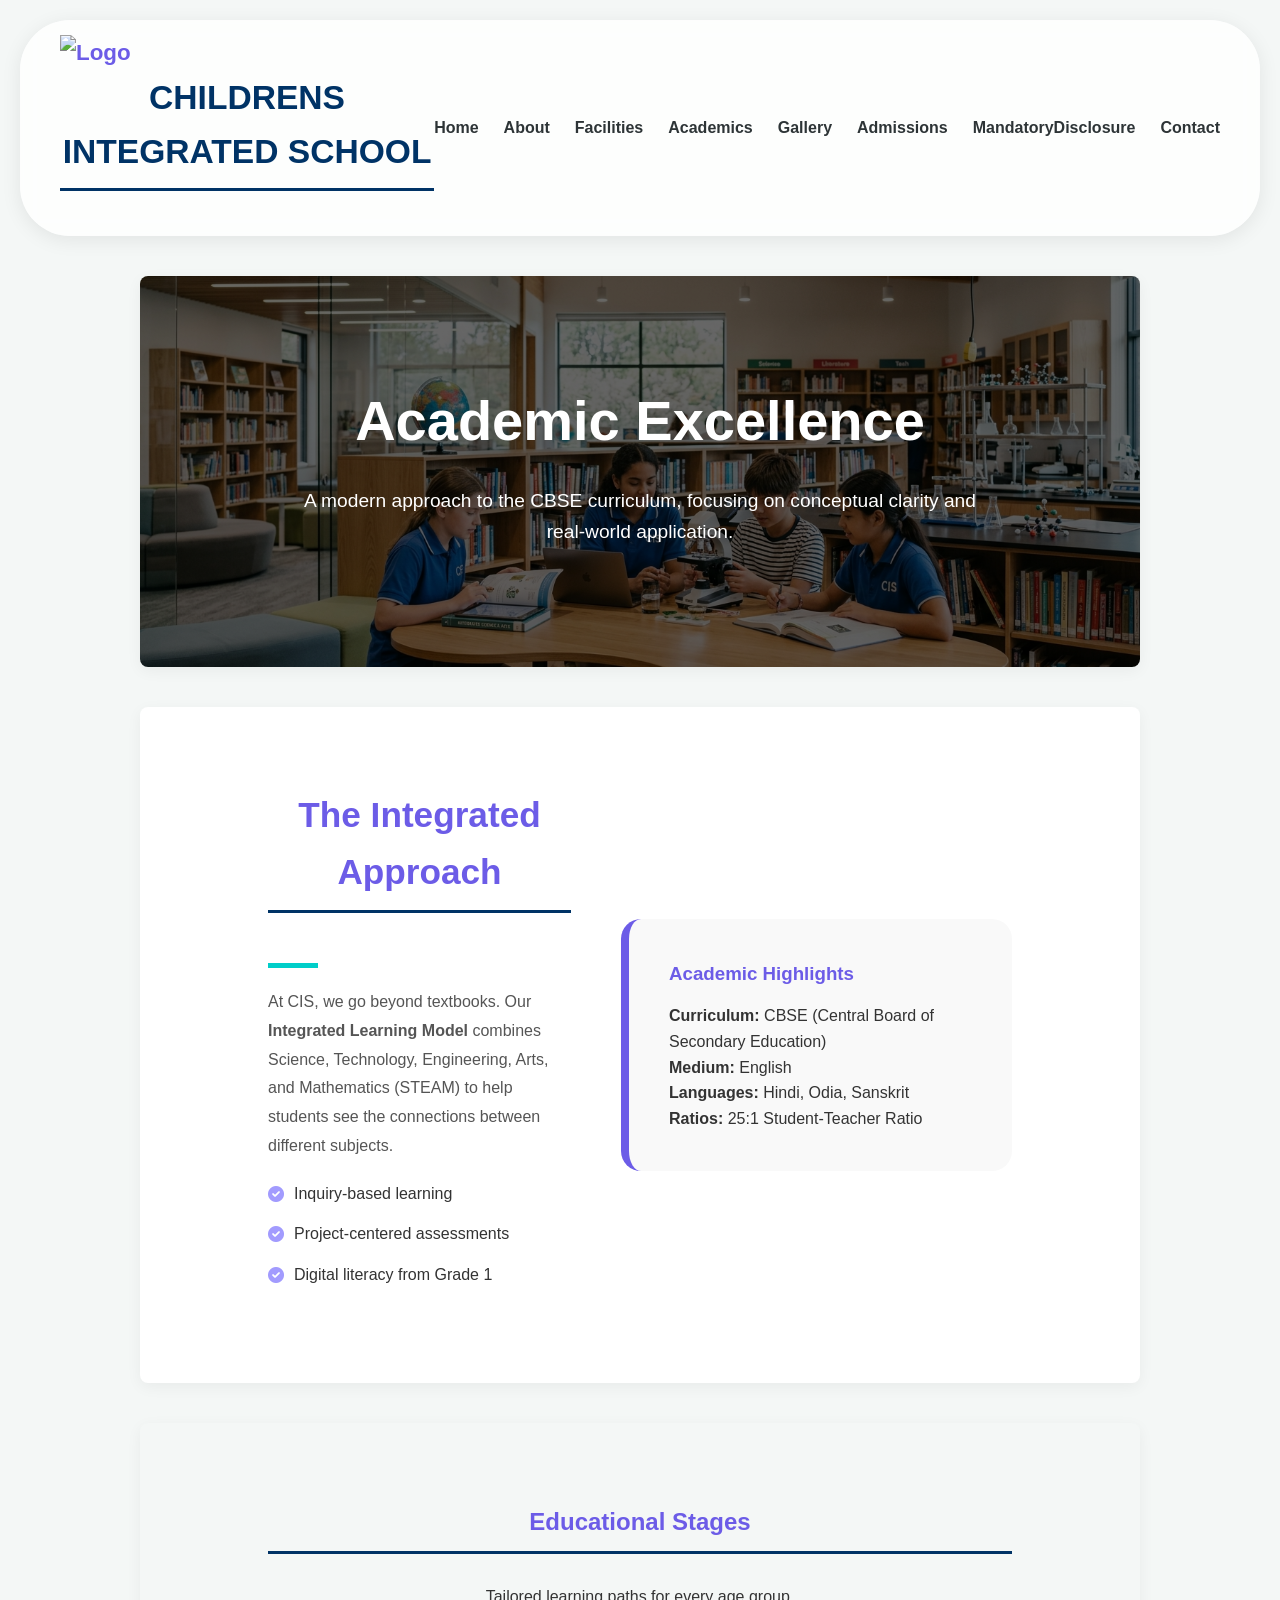
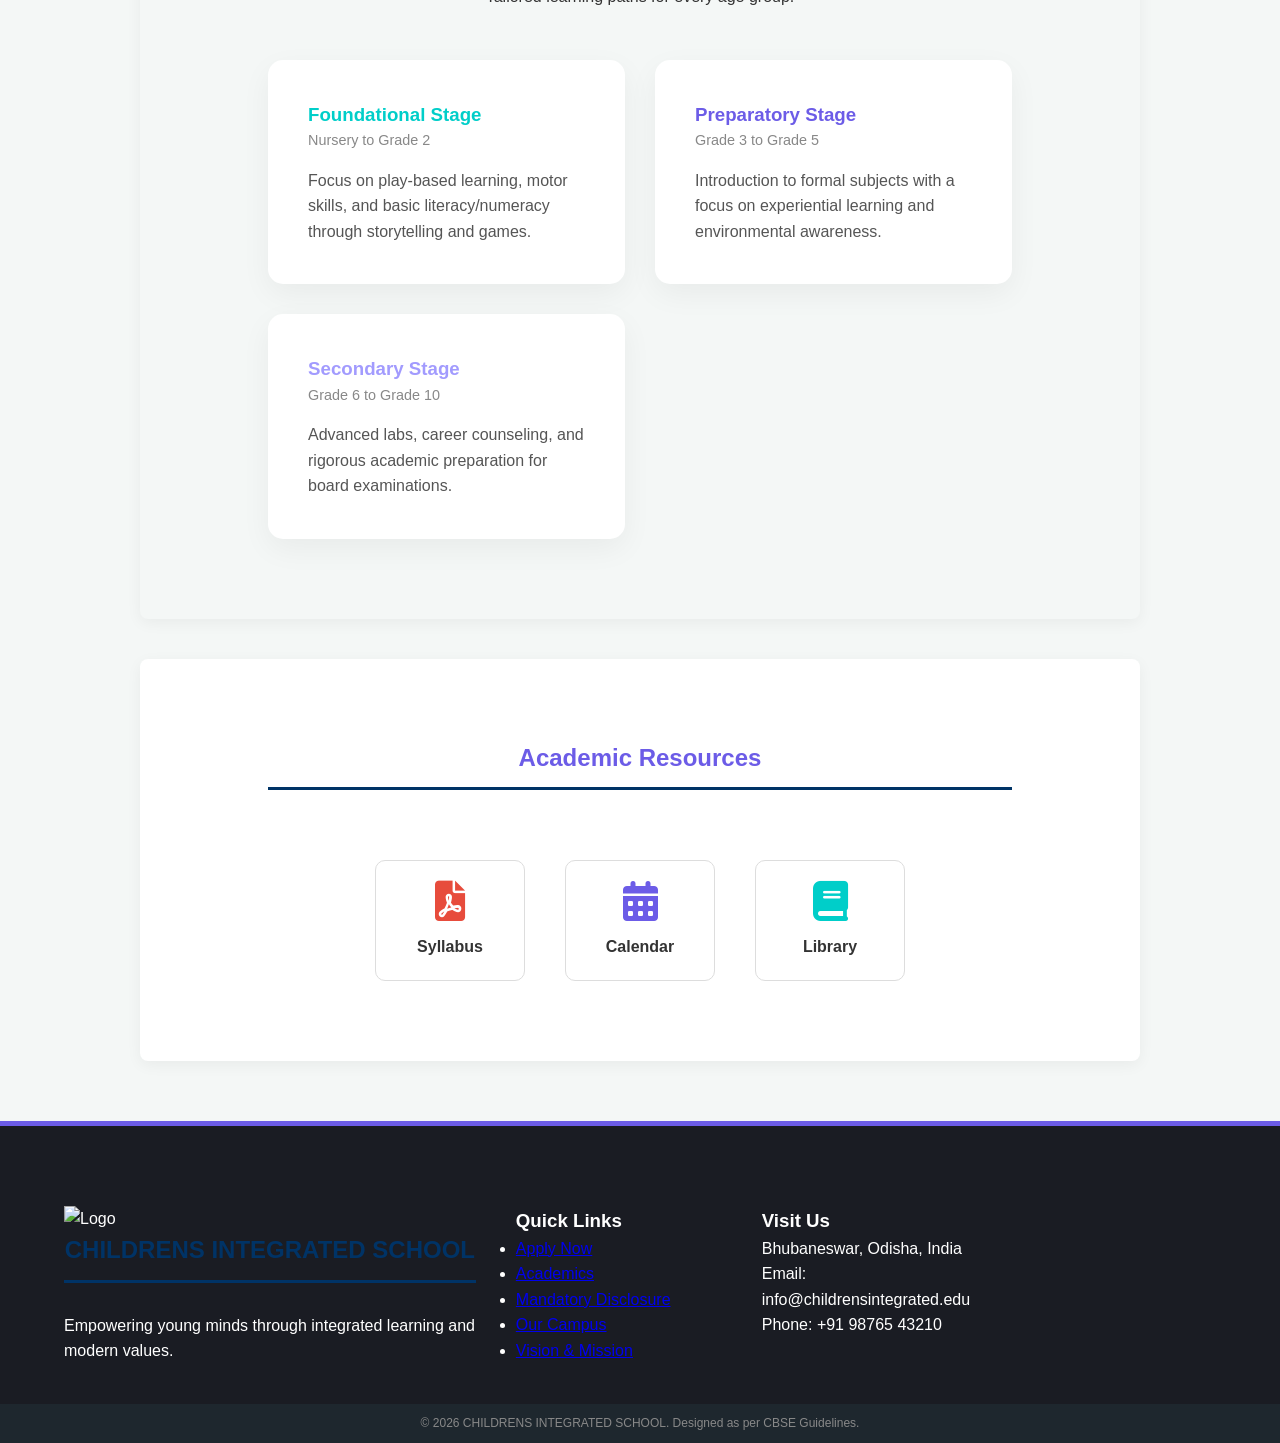
==== academics.html @ 4d19f90d "first commit" ====
<!DOCTYPE html>
<html lang="en">
<head>
    <meta charset="UTF-8">
    <meta name="viewport" content="width=device-width, initial-scale=1.0">
    <title>Academics | Children's Integrated School</title>
    <link rel="stylesheet" href="style.css">
    <link href="https://fonts.googleapis.com/css2?family=Poppins:wght@300;400;600&display=swap" rel="stylesheet">
    <link rel="stylesheet" href="https://cdnjs.cloudflare.com/ajax/libs/font-awesome/6.0.0/css/all.min.css">
</head>
<body>
    <div id="header-placeholder"></div>

    <section style="background: linear-gradient(rgba(0,0,0,0.6), rgba(0,0,0,0.6)), url('image/ai\ library.png') center/cover; padding: 100px 10%; text-align: center; color: white;">
        <h1 style="font-size: 3.5rem;">Academic Excellence</h1>
        <p style="font-size: 1.2rem; max-width: 700px; margin: 20px auto;">A modern approach to the CBSE curriculum, focusing on conceptual clarity and real-world application.</p>
    </section>

    <section style="padding: 80px 10%;">
        <div style="display: flex; gap: 50px; align-items: center; flex-wrap: wrap;">
            <div style="flex: 1; min-width: 300px;">
                <h2 style="color: var(--primary); font-size: 2.2rem;">The Integrated Approach</h2>
                <div style="width: 50px; height: 5px; background: var(--secondary); margin: 20px 0;"></div>
                <p style="color: #555; line-height: 1.8;">At CIS, we go beyond textbooks. Our <strong>Integrated Learning Model</strong> combines Science, Technology, Engineering, Arts, and Mathematics (STEAM) to help students see the connections between different subjects.</p>
                <ul style="list-style: none; padding: 0; margin-top: 20px;">
                    <li style="margin-bottom: 15px; display: flex; align-items: center; gap: 10px;">
                        <i class="fas fa-check-circle" style="color: var(--accent);"></i> Inquiry-based learning
                    </li>
                    <li style="margin-bottom: 15px; display: flex; align-items: center; gap: 10px;">
                        <i class="fas fa-check-circle" style="color: var(--accent);"></i> Project-centered assessments
                    </li>
                    <li style="margin-bottom: 15px; display: flex; align-items: center; gap: 10px;">
                        <i class="fas fa-check-circle" style="color: var(--accent);"></i> Digital literacy from Grade 1
                    </li>
                </ul>
            </div>
            <div style="flex: 1; min-width: 300px; background: #f9f9f9; padding: 40px; border-radius: 20px; border-left: 8px solid var(--primary);">
                <h3 style="color: var(--primary);">Academic Highlights</h3>
                <p style="margin-top: 15px;"><strong>Curriculum:</strong> CBSE (Central Board of Secondary Education)</p>
                <p><strong>Medium:</strong> English</p>
                <p><strong>Languages:</strong> Hindi, Odia, Sanskrit</p>
                <p><strong>Ratios:</strong> 25:1 Student-Teacher Ratio</p>
            </div>
        </div>
    </section>

    <section style="padding: 80px 10%; background: #f4f7f6;">
        <div style="text-align: center; margin-bottom: 50px;">
            <h2 style="color: var(--primary);">Educational Stages</h2>
            <p>Tailored learning paths for every age group.</p>
        </div>
        <div style="display: grid; grid-template-columns: repeat(auto-fit, minmax(300px, 1fr)); gap: 30px;">
            <div style="background: white; padding: 40px; border-radius: 15px; box-shadow: 0 10px 30px rgba(0,0,0,0.05);">
                <h3 style="color: var(--secondary);">Foundational Stage</h3>
                <p style="font-size: 0.9rem; color: #888;">Nursery to Grade 2</p>
                <p style="margin-top: 15px; color: #555;">Focus on play-based learning, motor skills, and basic literacy/numeracy through storytelling and games.</p>
            </div>
            <div style="background: white; padding: 40px; border-radius: 15px; box-shadow: 0 10px 30px rgba(0,0,0,0.05);">
                <h3 style="color: var(--primary);">Preparatory Stage</h3>
                <p style="font-size: 0.9rem; color: #888;">Grade 3 to Grade 5</p>
                <p style="margin-top: 15px; color: #555;">Introduction to formal subjects with a focus on experiential learning and environmental awareness.</p>
            </div>
            <div style="background: white; padding: 40px; border-radius: 15px; box-shadow: 0 10px 30px rgba(0,0,0,0.05);">
                <h3 style="color: var(--accent);">Secondary Stage</h3>
                <p style="font-size: 0.9rem; color: #888;">Grade 6 to Grade 10</p>
                <p style="margin-top: 15px; color: #555;">Advanced labs, career counseling, and rigorous academic preparation for board examinations.</p>
            </div>
        </div>
    </section>

    <section style="padding: 80px 10%; text-align: center;">
        <h2 style="color: var(--primary);">Academic Resources</h2>
        <div style="display: flex; justify-content: center; gap: 40px; margin-top: 40px; flex-wrap: wrap;">
            <a href="#" style="text-decoration: none; color: inherit;">
                <div style="padding: 20px; width: 150px; border: 1px solid #ddd; border-radius: 10px;">
                    <i class="fas fa-file-pdf" style="font-size: 2.5rem; color: #e74c3c;"></i>
                    <p style="margin-top: 10px; font-weight: 600;">Syllabus</p>
                </div>
            </a>
            <a href="#" style="text-decoration: none; color: inherit;">
                <div style="padding: 20px; width: 150px; border: 1px solid #ddd; border-radius: 10px;">
                    <i class="fas fa-calendar-alt" style="font-size: 2.5rem; color: var(--primary);"></i>
                    <p style="margin-top: 10px; font-weight: 600;">Calendar</p>
                </div>
            </a>
            <a href="#" style="text-decoration: none; color: inherit;">
                <div style="padding: 20px; width: 150px; border: 1px solid #ddd; border-radius: 10px;">
                    <i class="fas fa-book" style="font-size: 2.5rem; color: var(--secondary);"></i>
                    <p style="margin-top: 10px; font-weight: 600;">Library</p>
                </div>
            </a>
        </div>
    </section>

    <div id="footer-placeholder"></div>
    <script src="script.js"></script>
</body>
</html>
---- style.css ----
/* ROOT VARIABLES - Vibrant E-Learning Theme */
:root {
    --primary: #6c5ce7;     /* Electric Purple */
    --secondary: #00cec9;   /* Vibrant Teal */
    --accent: #a29bfe;      /* Soft Lilac */
    --bg: #fdfdfd;          /* Off-White */
    --text: #2d3436;        /* Charcoal */
    --card: #ffffff;
}

* { 
    margin: 0; 
    padding: 0; 
    box-sizing: border-box; 
    font-family: 'Montserrat', sans-serif; 
}

body { 
    background: #f0f2f5; 
    color: var(--text); 
    line-height: 1.5; 
}

/* FLOATING NAVBAR */
header {
    background: rgba(255, 255, 255, 0.8);
    backdrop-filter: blur(10px);
    margin: 20px;
    padding: 15px 40px;
    border-radius: 50px;
    display: flex;
    justify-content: space-between;
    align-items: center;
    box-shadow: 0 4px 20px rgba(0,0,0,0.08);
}

.logo-area { font-weight: 800; color: var(--primary); font-size: 1.4rem; }

nav ul { display: flex; list-style: none; gap: 25px; }
nav ul li a { 
    color: var(--text); 
    text-decoration: none; 
    font-weight: 600; 
    transition: 0.3s; 
}
nav ul li a:hover { color: var(--secondary); }

/* HERO - Asymmetrical Design */
.hero {
    height: 40vh;
    background: linear-gradient(135deg, var(--primary), var(--secondary));
    margin: 20px;
    border-radius: 30px;
    display: flex;
    justify-content: center;
    align-items: center;
    color: white;
    text-align: center;
}

.hero h1 { font-size: 3rem; letter-spacing: -1px; }

/* REPLACING TABLES WITH MODERN TILES */
section { padding: 20px; }

.grid-container {
    display: grid;
    grid-template-columns: repeat(auto-fit, minmax(280px, 1fr));
    gap: 20px;
}

.tile {
    background: var(--card);
    padding: 25px;
    border-radius: 20px;
    border-left: 8px solid var(--secondary);
    box-shadow: 0 10px 25px rgba(0,0,0,0.05);
}

/* BUTTONS - Capsule Style */
.view-btn {
    display: inline-block;
    padding: 12px 30px;
    background: var(--primary);
    color: white;
    text-decoration: none;
    border-radius: 50px;
    font-weight: 700;
    margin-top: 15px;
}

.view-btn:hover { background: var(--secondary); transform: scale(1.05); }

/* FOOTER - Modern Minimalist */
/* ENHANCED MODERN FOOTER */
footer {
    background: #1a1c23; /* Deep Slate Background */
    color: #ffffff;
    padding: 80px 5% 40px;
    margin-top: 60px;
    display: grid;
    grid-template-columns: 2fr 1fr 1fr 1fr;
    gap: 40px;
    border-top: 5px solid #6c5ce7; /* Brand Accent Line */
}

/* Newsletter Section */
.footer-newsletter h4 {
    font-size: 1.2rem;
    margin-bottom: 15px;
    color: #00cec9;
}

.footer-newsletter p {
    color: #b2bec3;
    margin-bottom: 20px;
}

.footer-newsletter input {
    width: 100%;
    padding: 12px;
    border-radius: 5px;
    border: none;
    margin-bottom: 10px;
}

/* Footer Columns */
.footer-column h5 {
    font-size: 1.1rem;
    margin-bottom: 20px;
    text-transform: uppercase;
    letter-spacing: 1px;
}

.footer-column ul {
    list-style: none;
}

.footer-column ul li {
    margin-bottom: 12px;
}

.footer-column ul li a {
    color: #dfe6e9;
    text-decoration: none;
    transition: 0.3s;
}

.footer-column ul li a:hover {
    color: #00cec9;
    padding-left: 5px;
}

/* Social Media Bar */
.footer-bottom {
    grid-column: 1 / -1;
    border-top: 1px solid #333;
    padding-top: 20px;
    display: flex;
    justify-content: space-between;
    align-items: center;
}

.social-links {
    display: flex;
    gap: 15px;
}

.social-icon {
    width: 40px;
    height: 40px;
    background: #2d3436;
    border-radius: 50%;
    display: flex;
    align-items: center;
    justify-content: center;
    transition: 0.3s;
}

.social-icon:hover {
    background: #6c5ce7;
}

/* Responsive adjustment */
@media (max-width: 900px) {
    footer {
        grid-template-columns: 1fr 1fr;
    }
}

@media (max-width: 600px) {
    footer {
        grid-template-columns: 1fr;
    }
}
/* General Page Styling */
body {
    font-family: 'Segoe UI', Tahoma, Geneva, Verdana, sans-serif;
    background-color: #f4f7f6;
    color: #333;
    line-height: 1.6;
    margin: 0;
}

section {
    max-width: 1000px;
    margin: 40px auto;
    background: #fff;
    padding: 40px;
    border-radius: 8px;
    box-shadow: 0 4px 15px rgba(0,0,0,0.05);
}

h2 {
    color: #003366;
    text-align: center;
    margin-bottom: 30px;
    border-bottom: 3px solid #003366;
    display: inline-block;
    width: 100%;
    padding-bottom: 10px;
}

/* Table Styling */
.table-container { overflow-x: auto; margin-bottom: 40px; }

table {
    width: 100%;
    border-collapse: collapse;
    margin-bottom: 20px;
    background: #fff;
}

caption {
    font-size: 1.2rem;
    font-weight: 700;
    color: #0056b3;
    text-align: left;
    margin-bottom: 10px;
    text-transform: uppercase;
}

thead { background-color: #003366; color: #fff; }

th, td {
    border: 1px solid #dee2e6;
    padding: 12px 15px;
    text-align: left;
}

tbody tr:nth-child(even) { background-color: #f8f9fa; }
tbody tr:hover { background-color: #eef4f9; }

/* Link/Button Styling */
.view-doc {
    color: #0056b3;
    font-weight: 600;
    text-decoration: none;
    padding: 5px 10px;
    border: 1px solid #0056b3;
    border-radius: 4px;
    transition: 0.3s;
}

.view-doc:hover { background: #0056b3; color: #fff; }
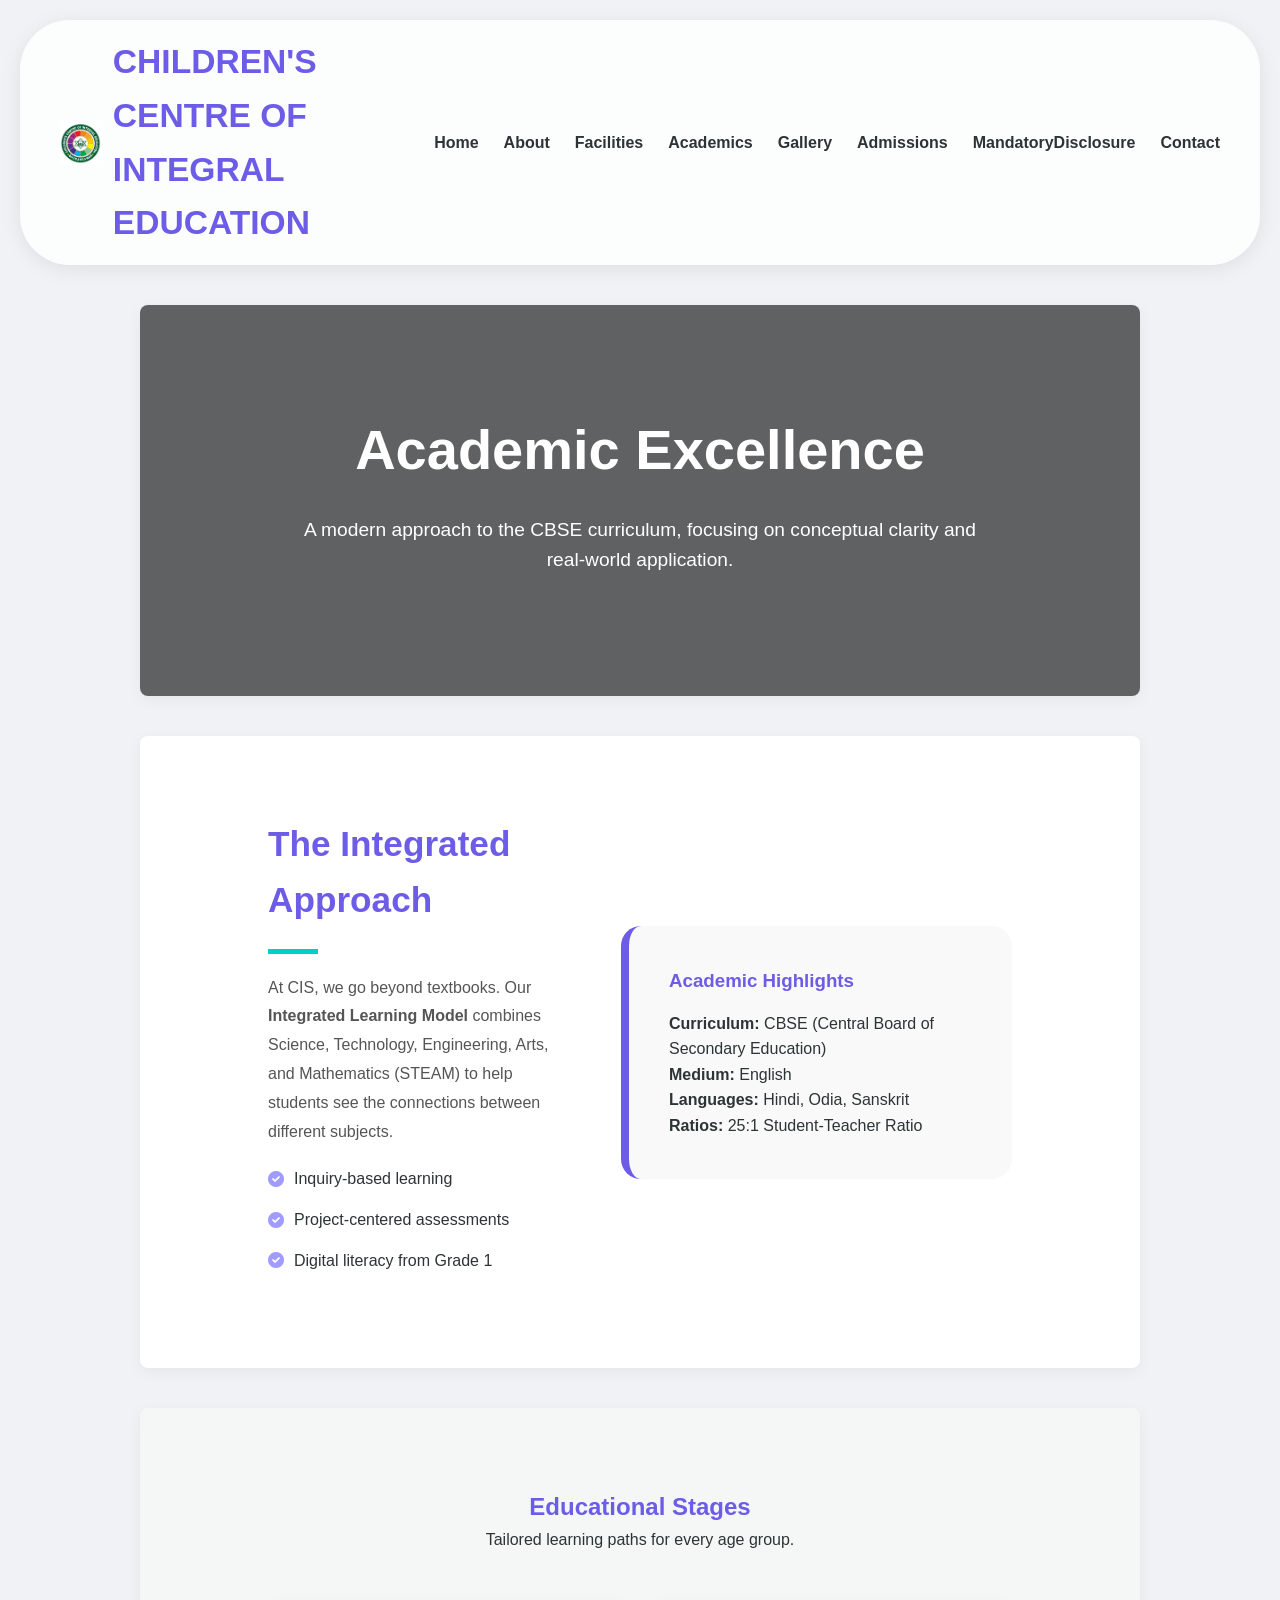
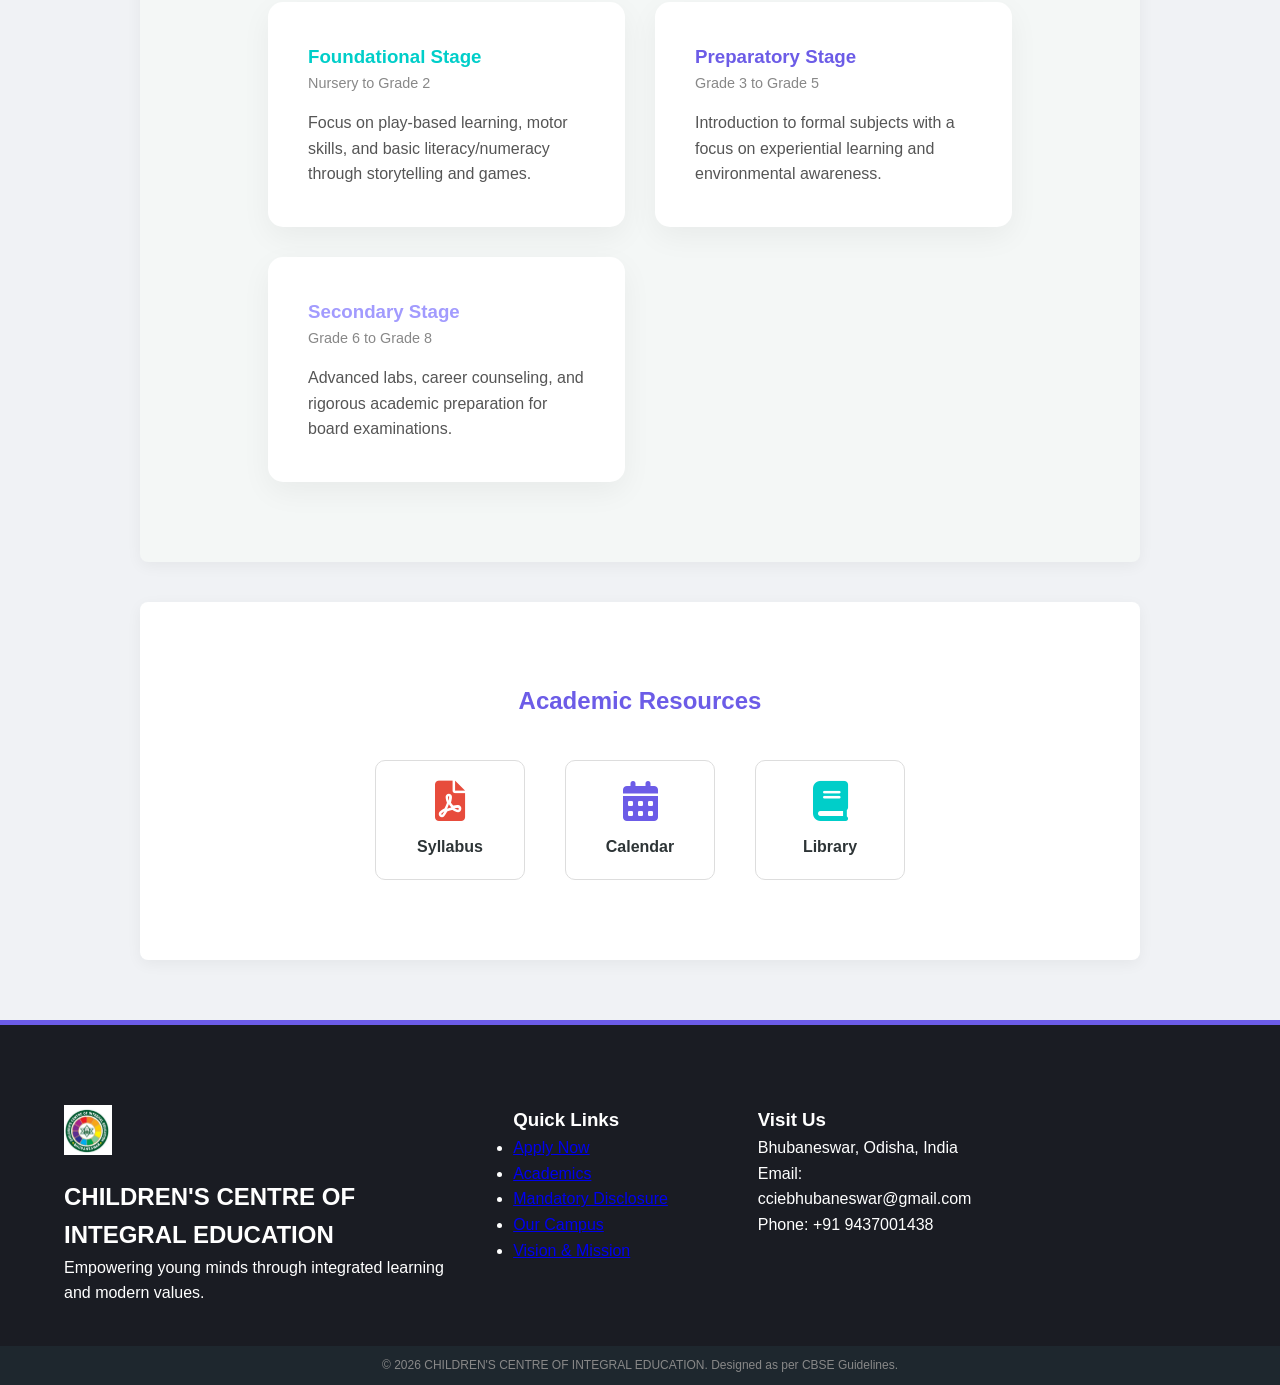
==== commit f6f9468c: "Update academics.html" ====
--- a/academics.html
+++ b/academics.html
@@ -62,7 +62,7 @@
             </div>
             <div style="background: white; padding: 40px; border-radius: 15px; box-shadow: 0 10px 30px rgba(0,0,0,0.05);">
                 <h3 style="color: var(--accent);">Secondary Stage</h3>
-                <p style="font-size: 0.9rem; color: #888;">Grade 6 to Grade 10</p>
+                <p style="font-size: 0.9rem; color: #888;">Grade 6 to Grade 8</p>
                 <p style="margin-top: 15px; color: #555;">Advanced labs, career counseling, and rigorous academic preparation for board examinations.</p>
             </div>
         </div>
@@ -95,4 +95,4 @@
     <div id="footer-placeholder"></div>
     <script src="script.js"></script>
 </body>
-</html>+</html>
--- a/style.css
+++ b/style.css
@@ -1,25 +1,29 @@
 /* ROOT VARIABLES - Vibrant E-Learning Theme */
 :root {
-    --primary: #6c5ce7;     /* Electric Purple */
-    --secondary: #00cec9;   /* Vibrant Teal */
-    --accent: #a29bfe;      /* Soft Lilac */
-    --bg: #fdfdfd;          /* Off-White */
-    --text: #2d3436;        /* Charcoal */
+    --primary: #6c5ce7;
+    --secondary: #00cec9;
+    --accent: #a29bfe;
+    --bg: #fdfdfd;
+    --text: #2d3436;
     --card: #ffffff;
 }
 
+/* RESET */
 * { 
     margin: 0; 
     padding: 0; 
     box-sizing: border-box; 
-    font-family: 'Montserrat', sans-serif; 
-}
-
+}
+
+/* BODY (MERGED - NO DUPLICATION) */
 body { 
+    font-family: 'Montserrat', 'Segoe UI', Tahoma, Geneva, Verdana, sans-serif;
     background: #f0f2f5; 
     color: var(--text); 
-    line-height: 1.5; 
-}
+    line-height: 1.6; 
+}
+
+/* ================= HEADER ================= */
 
 /* FLOATING NAVBAR */
 header {
@@ -30,38 +34,84 @@
     border-radius: 50px;
     display: flex;
     justify-content: space-between;
+    align-items: center; /* ensures vertical alignment */
+    box-shadow: 0 4px 20px rgba(0,0,0,0.08);
+}
+
+/* LOGO FIX (NO HTML CHANGE NEEDED) */
+header img {
+    height: 45px;        /* fixed size */
+    width: auto;
+    object-fit: contain;
+    display: block;
+}
+
+/* IF LOGO IS INSIDE A DIV */
+header div {
+    display: flex;
     align-items: center;
-    box-shadow: 0 4px 20px rgba(0,0,0,0.08);
-}
-
-.logo-area { font-weight: 800; color: var(--primary); font-size: 1.4rem; }
-
-nav ul { display: flex; list-style: none; gap: 25px; }
+    gap: 10px;
+}
+
+.logo-area { 
+    font-weight: 800; 
+    color: var(--primary); 
+    font-size: 1.4rem; 
+}
+
+/* NAV */
+nav ul { 
+    display: flex; 
+    list-style: none; 
+    gap: 25px; 
+}
+
 nav ul li a { 
     color: var(--text); 
     text-decoration: none; 
     font-weight: 600; 
     transition: 0.3s; 
 }
-nav ul li a:hover { color: var(--secondary); }
-
-/* HERO - Asymmetrical Design */
+
+nav ul li a:hover { 
+    color: var(--secondary); 
+}
+
+/* ================= HERO ================= */
+
 .hero {
-    height: 40vh;
+    min-height: 60vh;
     background: linear-gradient(135deg, var(--primary), var(--secondary));
-    margin: 20px;
+    margin: 20px auto;   /* 👈 THIS centers the box */
     border-radius: 30px;
-    display: flex;
+
+    max-width: 1100px;   /* controls width */
+    width: 90%;          /* responsive */
+
+    display: flex;
+    flex-direction: column;
     justify-content: center;
     align-items: center;
+
+    text-align: center;
     color: white;
-    text-align: center;
-}
-
-.hero h1 { font-size: 3rem; letter-spacing: -1px; }
-
-/* REPLACING TABLES WITH MODERN TILES */
-section { padding: 20px; }
+    padding: 20px;
+}
+.hero h1 { 
+    font-size: 3rem; 
+    letter-spacing: -1px; 
+}
+
+/* ================= GRID ================= */
+
+section { 
+    max-width: 1000px;
+    margin: 40px auto;
+    background: #fff;
+    padding: 40px;
+    border-radius: 8px;
+    box-shadow: 0 4px 15px rgba(0,0,0,0.05);
+}
 
 .grid-container {
     display: grid;
@@ -77,7 +127,8 @@
     box-shadow: 0 10px 25px rgba(0,0,0,0.05);
 }
 
-/* BUTTONS - Capsule Style */
+/* ================= BUTTONS ================= */
+
 .view-btn {
     display: inline-block;
     padding: 12px 30px;
@@ -87,142 +138,20 @@
     border-radius: 50px;
     font-weight: 700;
     margin-top: 15px;
-}
-
-.view-btn:hover { background: var(--secondary); transform: scale(1.05); }
-
-/* FOOTER - Modern Minimalist */
-/* ENHANCED MODERN FOOTER */
-footer {
-    background: #1a1c23; /* Deep Slate Background */
-    color: #ffffff;
-    padding: 80px 5% 40px;
-    margin-top: 60px;
-    display: grid;
-    grid-template-columns: 2fr 1fr 1fr 1fr;
-    gap: 40px;
-    border-top: 5px solid #6c5ce7; /* Brand Accent Line */
-}
-
-/* Newsletter Section */
-.footer-newsletter h4 {
-    font-size: 1.2rem;
-    margin-bottom: 15px;
-    color: #00cec9;
-}
-
-.footer-newsletter p {
-    color: #b2bec3;
-    margin-bottom: 20px;
-}
-
-.footer-newsletter input {
-    width: 100%;
-    padding: 12px;
-    border-radius: 5px;
-    border: none;
-    margin-bottom: 10px;
-}
-
-/* Footer Columns */
-.footer-column h5 {
-    font-size: 1.1rem;
-    margin-bottom: 20px;
-    text-transform: uppercase;
-    letter-spacing: 1px;
-}
-
-.footer-column ul {
-    list-style: none;
-}
-
-.footer-column ul li {
-    margin-bottom: 12px;
-}
-
-.footer-column ul li a {
-    color: #dfe6e9;
-    text-decoration: none;
     transition: 0.3s;
 }
 
-.footer-column ul li a:hover {
-    color: #00cec9;
-    padding-left: 5px;
-}
-
-/* Social Media Bar */
-.footer-bottom {
-    grid-column: 1 / -1;
-    border-top: 1px solid #333;
-    padding-top: 20px;
-    display: flex;
-    justify-content: space-between;
-    align-items: center;
-}
-
-.social-links {
-    display: flex;
-    gap: 15px;
-}
-
-.social-icon {
-    width: 40px;
-    height: 40px;
-    background: #2d3436;
-    border-radius: 50%;
-    display: flex;
-    align-items: center;
-    justify-content: center;
-    transition: 0.3s;
-}
-
-.social-icon:hover {
-    background: #6c5ce7;
-}
-
-/* Responsive adjustment */
-@media (max-width: 900px) {
-    footer {
-        grid-template-columns: 1fr 1fr;
-    }
-}
-
-@media (max-width: 600px) {
-    footer {
-        grid-template-columns: 1fr;
-    }
-}
-/* General Page Styling */
-body {
-    font-family: 'Segoe UI', Tahoma, Geneva, Verdana, sans-serif;
-    background-color: #f4f7f6;
-    color: #333;
-    line-height: 1.6;
-    margin: 0;
-}
-
-section {
-    max-width: 1000px;
-    margin: 40px auto;
-    background: #fff;
-    padding: 40px;
-    border-radius: 8px;
-    box-shadow: 0 4px 15px rgba(0,0,0,0.05);
-}
-
-h2 {
-    color: #003366;
-    text-align: center;
-    margin-bottom: 30px;
-    border-bottom: 3px solid #003366;
-    display: inline-block;
-    width: 100%;
-    padding-bottom: 10px;
-}
-
-/* Table Styling */
-.table-container { overflow-x: auto; margin-bottom: 40px; }
+.view-btn:hover { 
+    background: var(--secondary); 
+    transform: scale(1.05); 
+}
+
+/* ================= TABLE ================= */
+
+.table-container { 
+    overflow-x: auto; 
+    margin-bottom: 40px; 
+}
 
 table {
     width: 100%;
@@ -240,7 +169,10 @@
     text-transform: uppercase;
 }
 
-thead { background-color: #003366; color: #fff; }
+thead { 
+    background-color: #003366; 
+    color: #fff; 
+}
 
 th, td {
     border: 1px solid #dee2e6;
@@ -248,10 +180,15 @@
     text-align: left;
 }
 
-tbody tr:nth-child(even) { background-color: #f8f9fa; }
-tbody tr:hover { background-color: #eef4f9; }
-
-/* Link/Button Styling */
+tbody tr:nth-child(even) { 
+    background-color: #f8f9fa; 
+}
+
+tbody tr:hover { 
+    background-color: #eef4f9; 
+}
+
+/* LINKS */
 .view-doc {
     color: #0056b3;
     font-weight: 600;
@@ -262,4 +199,128 @@
     transition: 0.3s;
 }
 
-.view-doc:hover { background: #0056b3; color: #fff; }+.view-doc:hover { 
+    background: #0056b3; 
+    color: #fff; 
+}
+
+/* ================= FOOTER ================= */
+
+footer {
+    background: #1a1c23;
+    color: #ffffff;
+    padding: 80px 5% 40px;
+    margin-top: 60px;
+    display: grid;
+    grid-template-columns: 2fr 1fr 1fr 1fr;
+    gap: 40px;
+    border-top: 5px solid #6c5ce7;
+}
+
+/* FOOTER LOGO FIX (NO HTML CHANGE) */
+footer img {
+    height: 50px;     /* fixed footer logo size */
+    width: auto;
+    object-fit: contain;
+    margin-bottom: 15px;
+}
+
+/* Newsletter */
+.footer-newsletter h4 {
+    font-size: 1.2rem;
+    margin-bottom: 15px;
+    color: #00cec9;
+}
+
+.footer-newsletter p {
+    color: #b2bec3;
+    margin-bottom: 20px;
+}
+
+.footer-newsletter input {
+    width: 100%;
+    padding: 12px;
+    border-radius: 5px;
+    border: none;
+    margin-bottom: 10px;
+}
+
+/* Footer Columns */
+.footer-column h5 {
+    font-size: 1.1rem;
+    margin-bottom: 20px;
+    text-transform: uppercase;
+    letter-spacing: 1px;
+}
+
+.footer-column ul {
+    list-style: none;
+}
+
+.footer-column ul li {
+    margin-bottom: 12px;
+}
+
+.footer-column ul li a {
+    color: #dfe6e9;
+    text-decoration: none;
+    transition: 0.3s;
+}
+
+.footer-column ul li a:hover {
+    color: #00cec9;
+    padding-left: 5px;
+}
+
+/* Bottom */
+.footer-bottom {
+    grid-column: 1 / -1;
+    border-top: 1px solid #333;
+    padding-top: 20px;
+    display: flex;
+    justify-content: space-between;
+    align-items: center;
+}
+
+/* Social */
+.social-links {
+    display: flex;
+    gap: 15px;
+}
+
+.social-icon {
+    width: 40px;
+    height: 40px;
+    background: #2d3436;
+    border-radius: 50%;
+    display: flex;
+    align-items: center;
+    justify-content: center;
+    transition: 0.3s;
+}
+
+.social-icon:hover {
+    background: #6c5ce7;
+}
+
+/* ================= RESPONSIVE ================= */
+
+@media (max-width: 900px) {
+    footer {
+        grid-template-columns: 1fr 1fr;
+    }
+}
+
+@media (max-width: 600px) {
+    footer {
+        grid-template-columns: 1fr;
+    }
+
+    header img {
+        height: 35px;
+    }
+
+    footer img {
+        height: 40px;
+    }
+}
